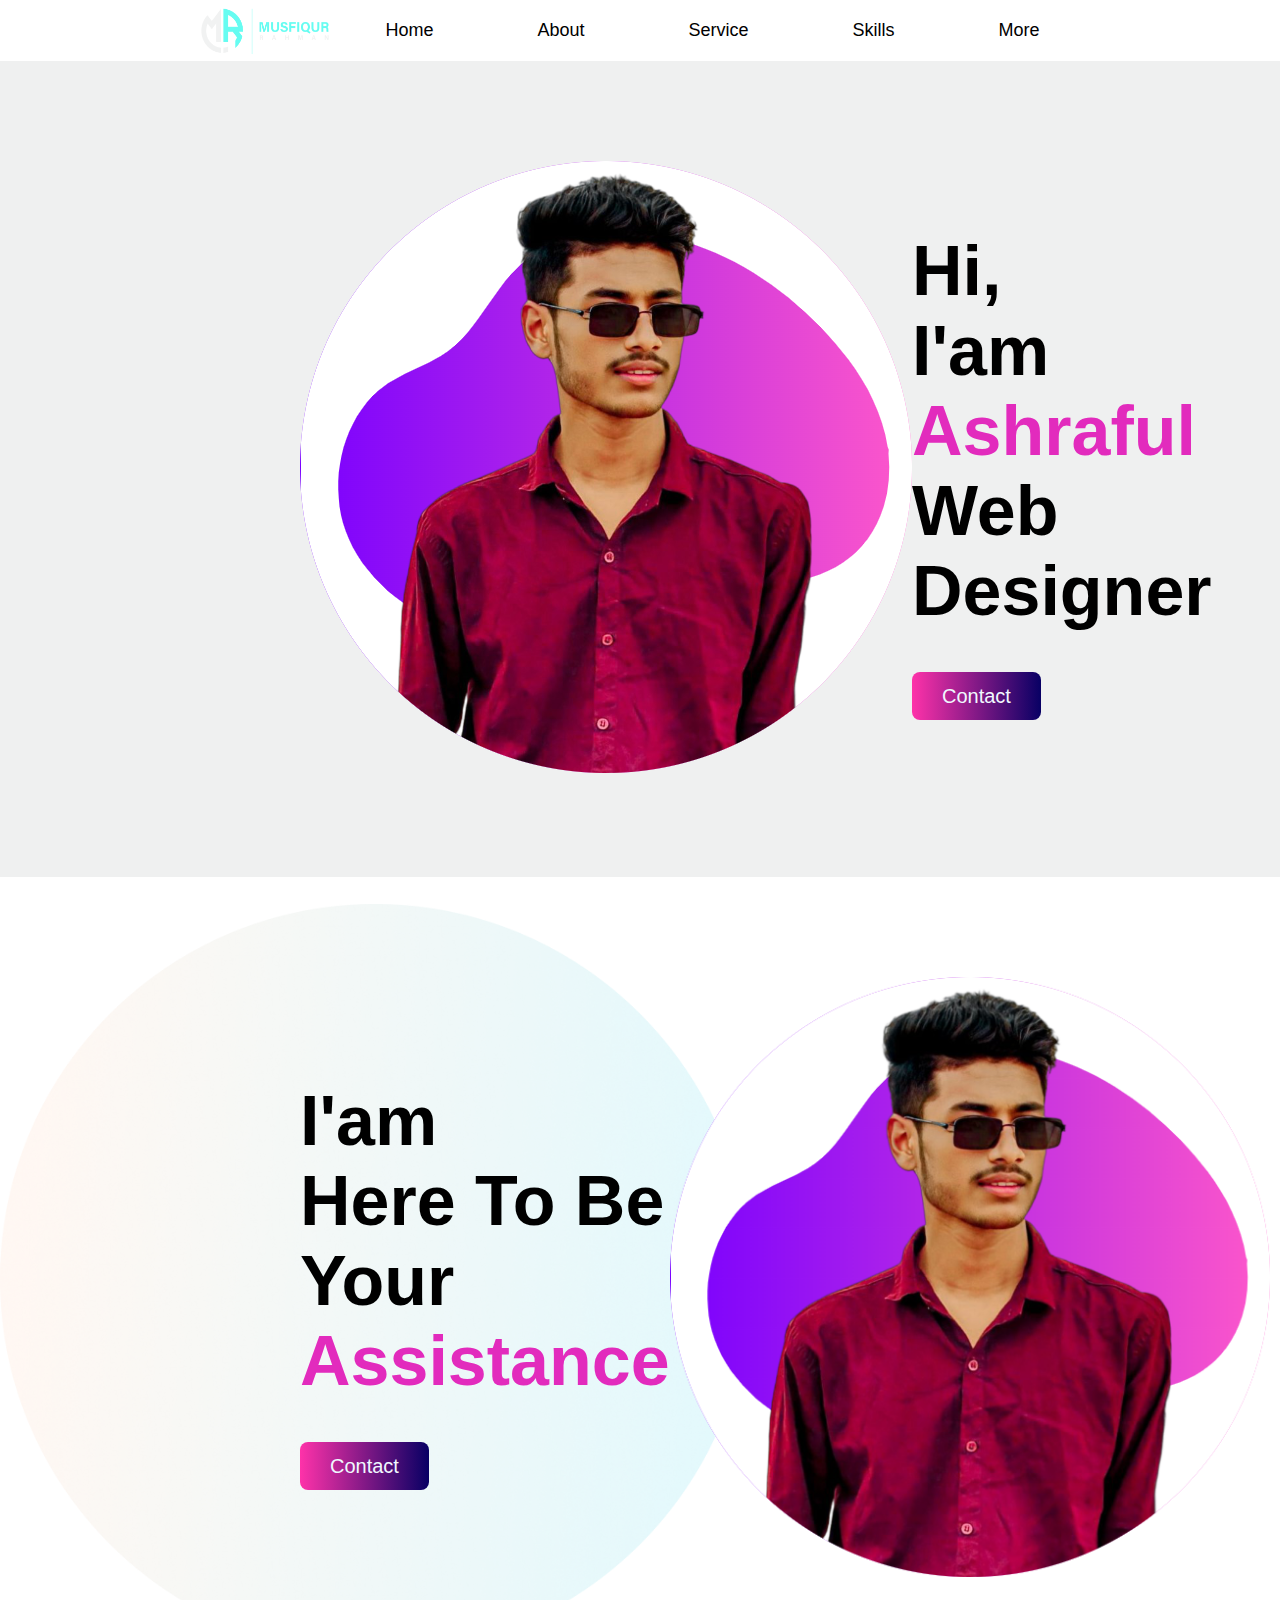
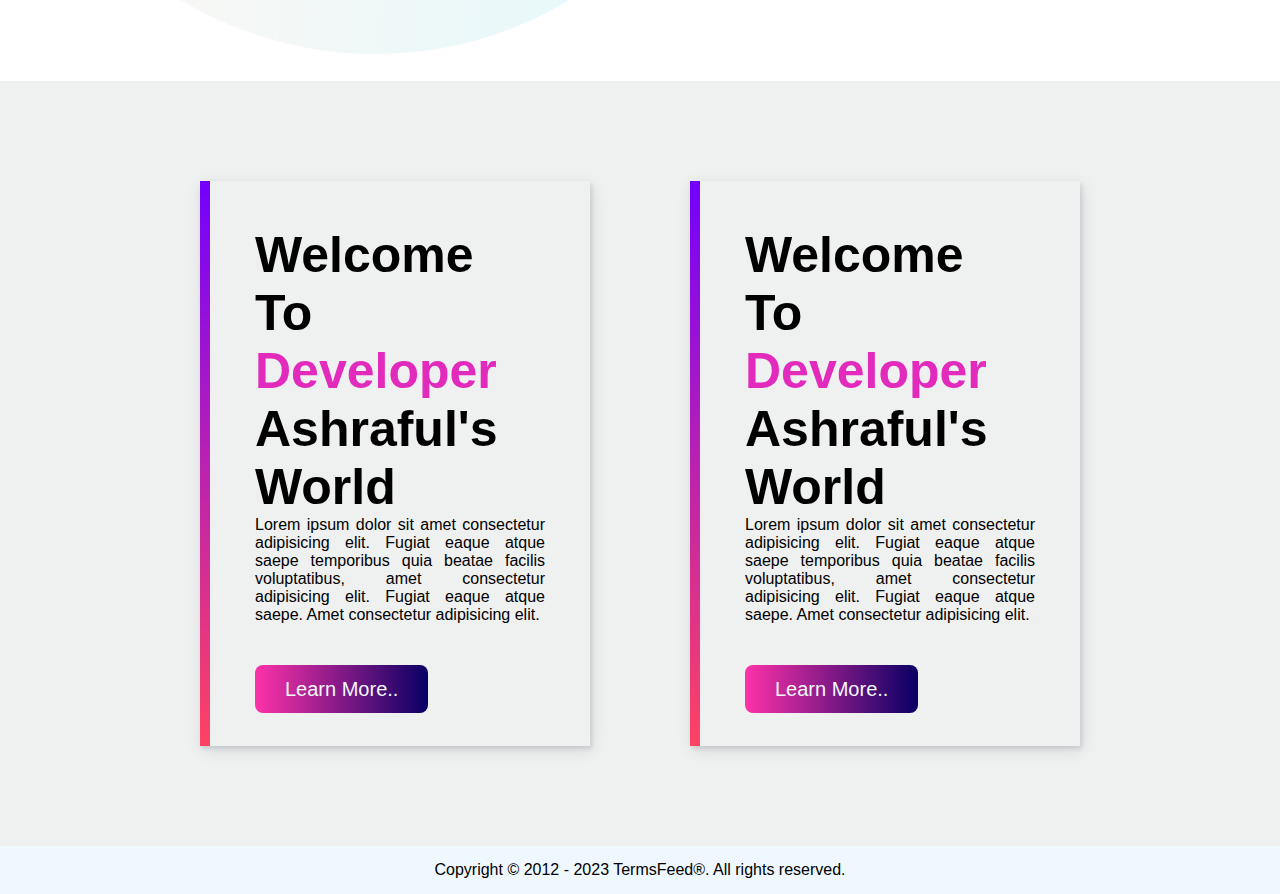
==== index.html @ 62522594 "modi" ====
<!DOCTYPE html>
<html lang="en">
<head>
    <meta charset="UTF-8">
    <meta name="viewport" content="width=device-width, initial-scale=1.0">
    <link rel="stylesheet" href="./portfolio.css">
    <title>Arman's world</title>
</head>
<body>
    <nav>
        <img src="/MR LOGO0-01.png" alt="">
        <ul>
            <li><a href="">Home</a></li>   
            <li><a href="">About</a></li>   
            <li><a href="">Service</a></li>   
            <li><a href="">Skills</a></li>   
            <li><a href="">More</a></li>   
        </ul>
    </nav>
    <div class="parent0">
        <div class="child">
            <img src="./profile-pic (7).png" alt="">
        </div>





        <div class="child">
            <h1  style="font-size: 70px;">Hi,<br>
                I'am <span style="color: rgb(226, 43, 189);">Ashraful </span><br>
                Web Designer <br>
            </h1><br><br><br>
            <a class="btn" href="">Contact</a>
        </div>
    </div>




    <div class="parent">
        <div class="child">
            <h1  style="font-size: 70px;">I'am<br>
                Here To Be<br>
                Your <span style="color: rgb(226, 43, 189);">Assistance</span>
            </h1><br><br><br>
            <a class="btn" href="">Contact</a>
            
        </div>




        <div class="child">
            <img src="./profile-pic (7).png" alt="">
        </div>
    </div>



    <div class="parent2">
        <div class="child">
            <h1  style="font-size: 50px;">Welcome<br>
                To <span style="color: rgb(226, 43, 189);">Developer</span><br>
                Ashraful's World
            </h1>
            <p>Lorem ipsum dolor sit amet consectetur adipisicing elit. Fugiat eaque atque saepe 
                temporibus quia beatae facilis voluptatibus, amet consectetur adipisicing elit. Fugiat eaque atque saepe. Amet consectetur adipisicing elit.</p><br><br><br>
            <a class="btn" href="">Learn More..</a>
            
        </div>




        <div class="child">
            <h1  style="font-size: 50px;">Welcome<br>
                To <span style="color: rgb(226, 43, 189);">Developer</span><br>
                Ashraful's World
            </h1>
            <p>Lorem ipsum dolor sit amet consectetur adipisicing elit. Fugiat eaque atque saepe 
                temporibus quia beatae facilis voluptatibus, amet consectetur adipisicing elit. Fugiat eaque atque saepe. Amet consectetur adipisicing elit. </p><br><br><br>
            <a class="btn" href="">Learn More..</a>
        </div>
    </div>
    <footer>Copyright © 2012 - 2023 TermsFeed®. All rights reserved.</footer>
</body>
</html>
---- portfolio.css ----
*{
    margin: 0;
    padding: 0;
    box-sizing: border-box;
    scroll-behavior: smooth;
    font-family: Arial, Helvetica, sans-serif;
}
nav{
    display: flex;
    align-items: center;
    gap: 10px;
    justify-content: center;
}
nav img{
    height: 50px;
    width: 135px;

}
ul{
    display: flex;
    gap: 20px;

}
ul li{
    text-decoration: none;
    padding: 20px 0px;
    list-style: none;
    background-color: rgb(255, 255, 255);
}
ul li:hover{   
    background-color: rgb(247, 0, 255);
    transition: all .4s ease;
    color: aliceblue;
}
ul li a{
    text-decoration: none;
    padding: 20px 42px;
    color: black;
    font-size: 18px;
}
ul li a:hover{
    background-color: rgb(234, 249, 255);
    /* color: aliceblue; */
}



.parent img{
    height: 600px;
    width: 600px;
}
.parent,
.parent0{
    display: flex;
    align-items: center;
    /* margin: 100px 300px; */
    padding: 100px 300px;
    justify-content: space-between;
}
.parent0{
    background-image: url(./top-banner.png);
    background-size: 1500px;
    background-repeat: no-repeat;
    background: rgb(239, 240, 240);
}
.parent{
    background-image: url(./shape-4.png);
    background-repeat: no-repeat;
    background-position: left;
    background-size: 750px;
}
.parent2{
    /* background-image: url(./exp-bg.png);
    background-repeat: no-repeat;
    background-position: bottom right; 
    background-size: 200px; */

    display: flex;
    align-items: center;
    /* margin: 100px 300px; */
    padding: 100px 200px;
    justify-content: space-between;
    background:rgb(239, 240, 240) ;

}
.parent2{
    gap: 100px;
    text-align: justify;
}
.parent2 .child{
    width: 50%;
    box-shadow: rgba(12, 24, 44, .1) 2px 3px 4px, rgba(12, 24, 44, .1) 2px 4px 16px;
    padding: 45px;
    border-left: 10px solid;
    border-image: linear-gradient(to bottom, rgb(115, 0, 255), rgb(255, 67, 98));
    border-image-slice: 1;
}
.btn{
    text-decoration: none;
    font-size: 20px;
    color: aliceblue;
    background: linear-gradient(to left, rgb(254, 50, 169), rgb(8, 0, 100), rgb(254, 50, 169));
    padding: 13px 30px;
    border-radius: 8px;
    transition: all .4s ease;
    background-size: 200%;
    
}
.btn:hover{
    /* background-color: blue; */
    /* background: linear-gradient(rgb(0, 255, 47), rgb(139, 67, 255)); */
    /* transition: all .4s ease; */
    background-position: right;
}




footer{
    text-align: center;
    background-color: aliceblue;
    padding: 15px 0;
}
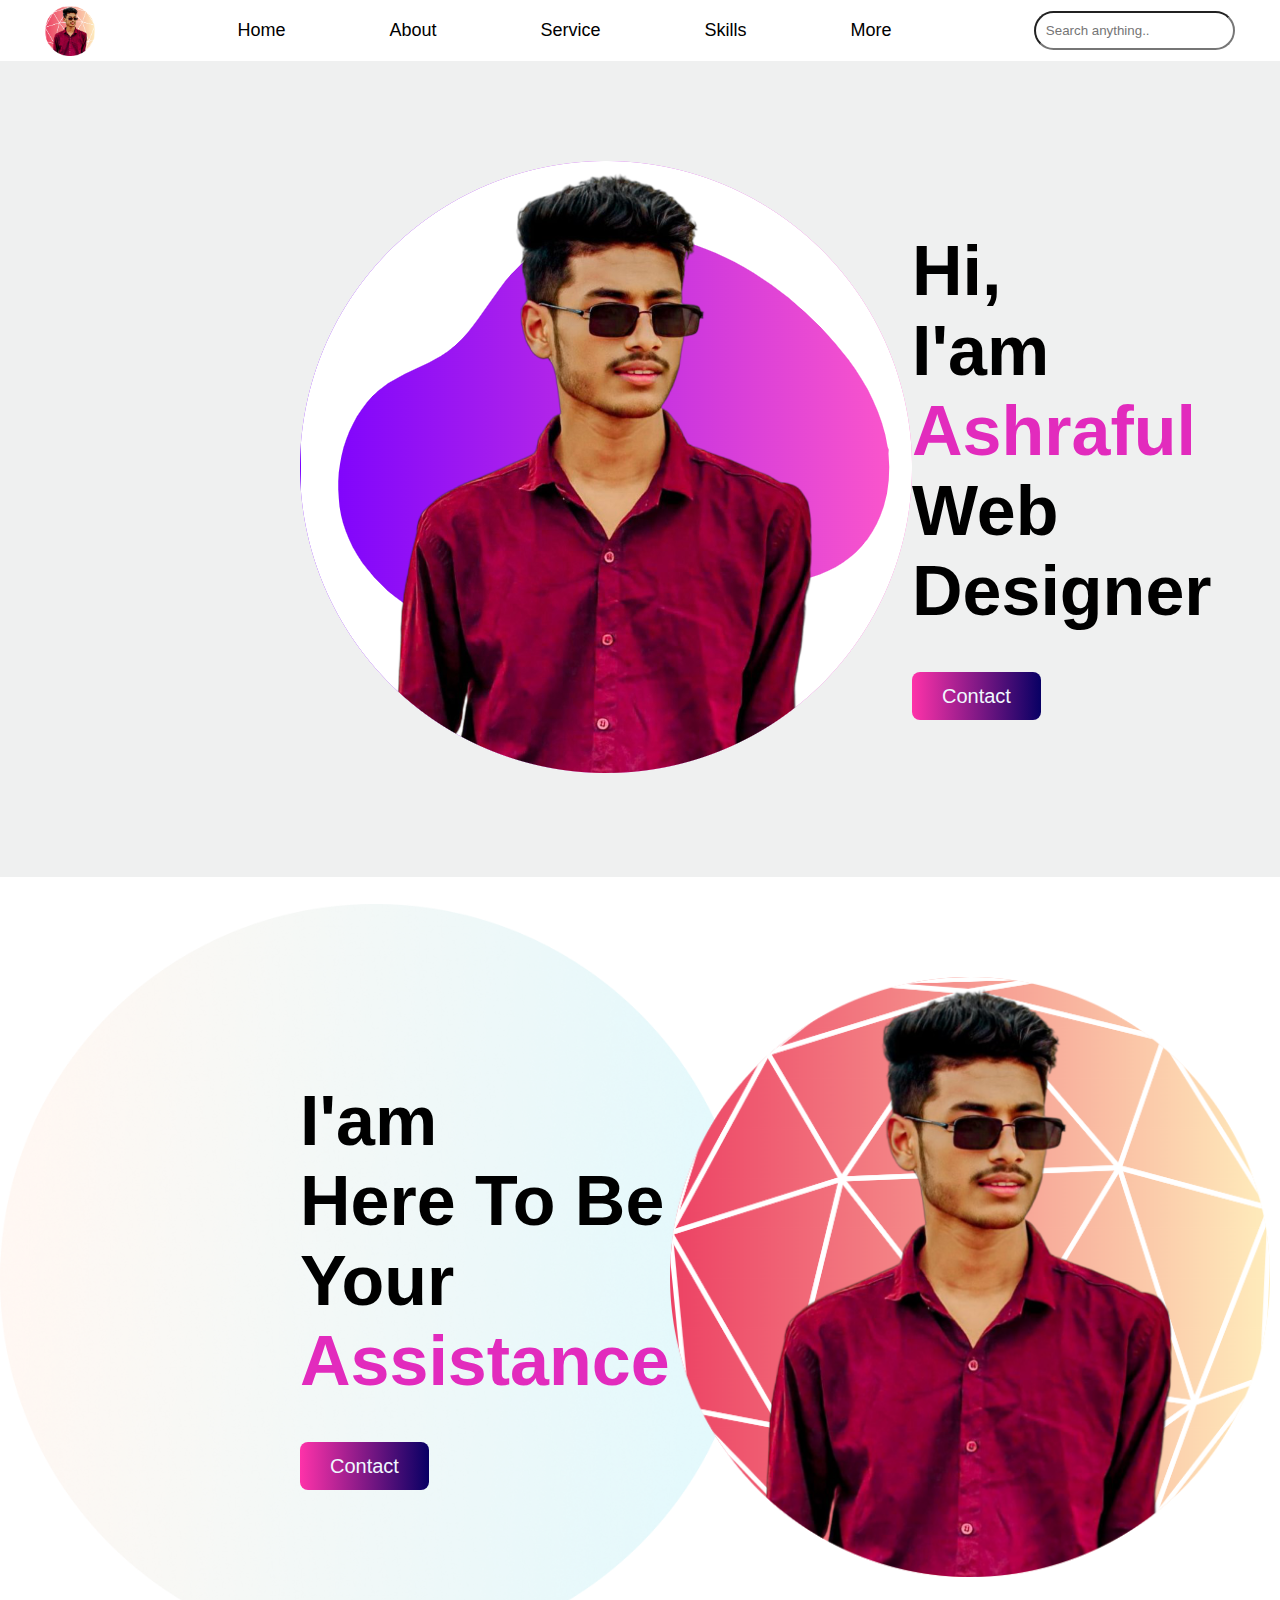
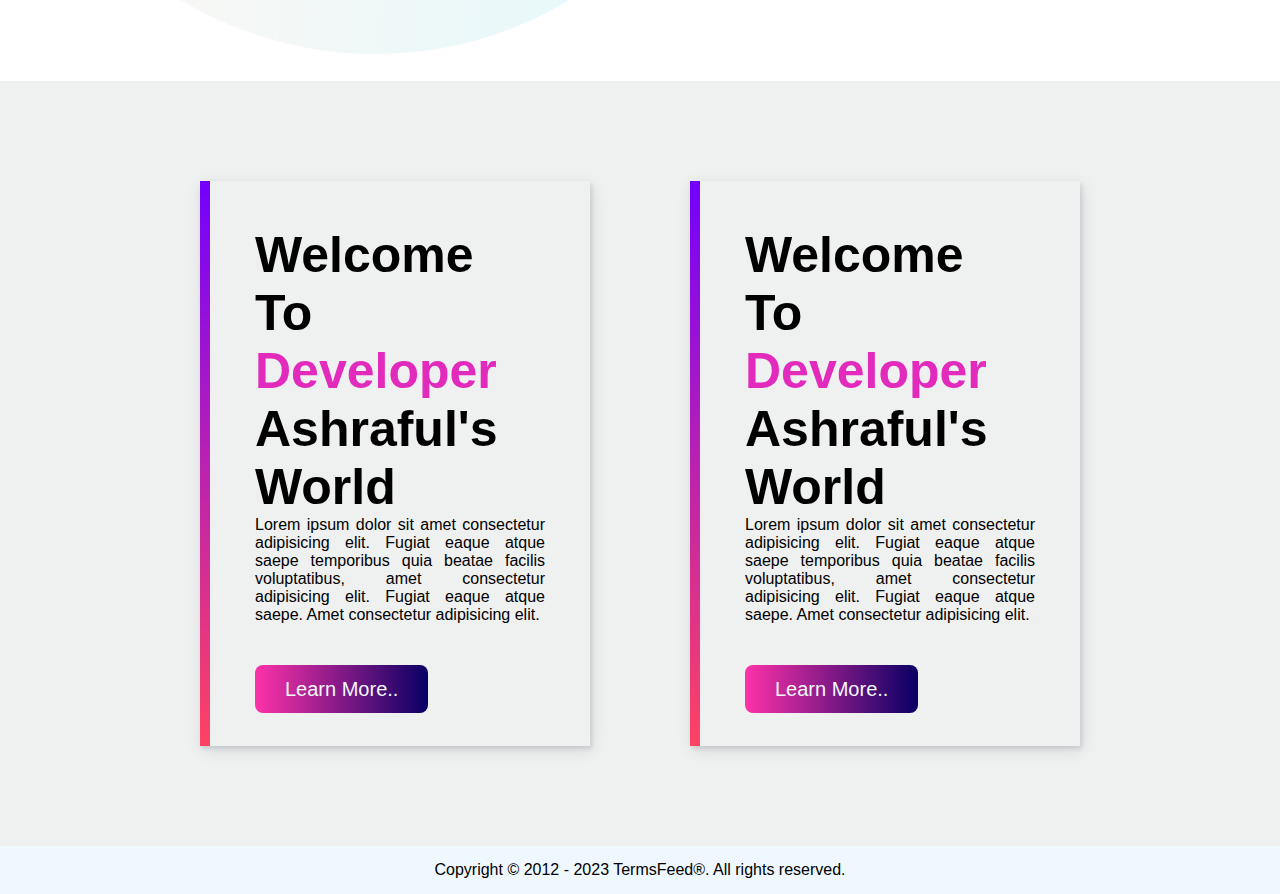
==== commit 54c44815: "nav or img customization" ====
--- a/index.html
+++ b/index.html
@@ -3,12 +3,13 @@
 <head>
     <meta charset="UTF-8">
     <meta name="viewport" content="width=device-width, initial-scale=1.0">
+    <link rel="shortcut icon" href="./profile-pic (6).png" type="image/x-icon">
     <link rel="stylesheet" href="./portfolio.css">
     <title>Arman's world</title>
 </head>
 <body>
     <nav>
-        <img src="/MR LOGO0-01.png" alt="">
+        <img src="./profile-pic (6).png" alt="">
         <ul>
             <li><a href="">Home</a></li>   
             <li><a href="">About</a></li>   
@@ -16,12 +17,12 @@
             <li><a href="">Skills</a></li>   
             <li><a href="">More</a></li>   
         </ul>
+        <input class="search" type="search" placeholder="Search anything..">
     </nav>
     <div class="parent0">
         <div class="child">
             <img src="./profile-pic (7).png" alt="">
         </div>
-
 
 
 
@@ -52,7 +53,7 @@
 
 
         <div class="child">
-            <img src="./profile-pic (7).png" alt="">
+            <img src="./profile-pic (6).png" alt="">
         </div>
     </div>
 
--- a/portfolio.css
+++ b/portfolio.css
@@ -9,11 +9,11 @@
     display: flex;
     align-items: center;
     gap: 10px;
-    justify-content: center;
+    justify-content: space-around;
 }
 nav img{
     height: 50px;
-    width: 135px;
+    width: 50px;
 
 }
 ul{
@@ -27,20 +27,21 @@
     list-style: none;
     background-color: rgb(255, 255, 255);
 }
-ul li:hover{   
-    background-color: rgb(247, 0, 255);
+ul li a{
+    text-decoration: none;
+    padding: 22px 42px;
+    color: black;
+    font-size: 18px;
     transition: all .4s ease;
+    border-radius: 8px;
+}
+ul li a:hover{
+    background-color: rgb(136, 0, 255);
     color: aliceblue;
 }
-ul li a{
-    text-decoration: none;
-    padding: 20px 42px;
-    color: black;
-    font-size: 18px;
-}
-ul li a:hover{
-    background-color: rgb(234, 249, 255);
-    /* color: aliceblue; */
+.search{
+    padding: 10px;
+    border-radius: 60px;
 }
 
 
@@ -115,7 +116,6 @@
 
 
 
-
 footer{
     text-align: center;
     background-color: aliceblue;
